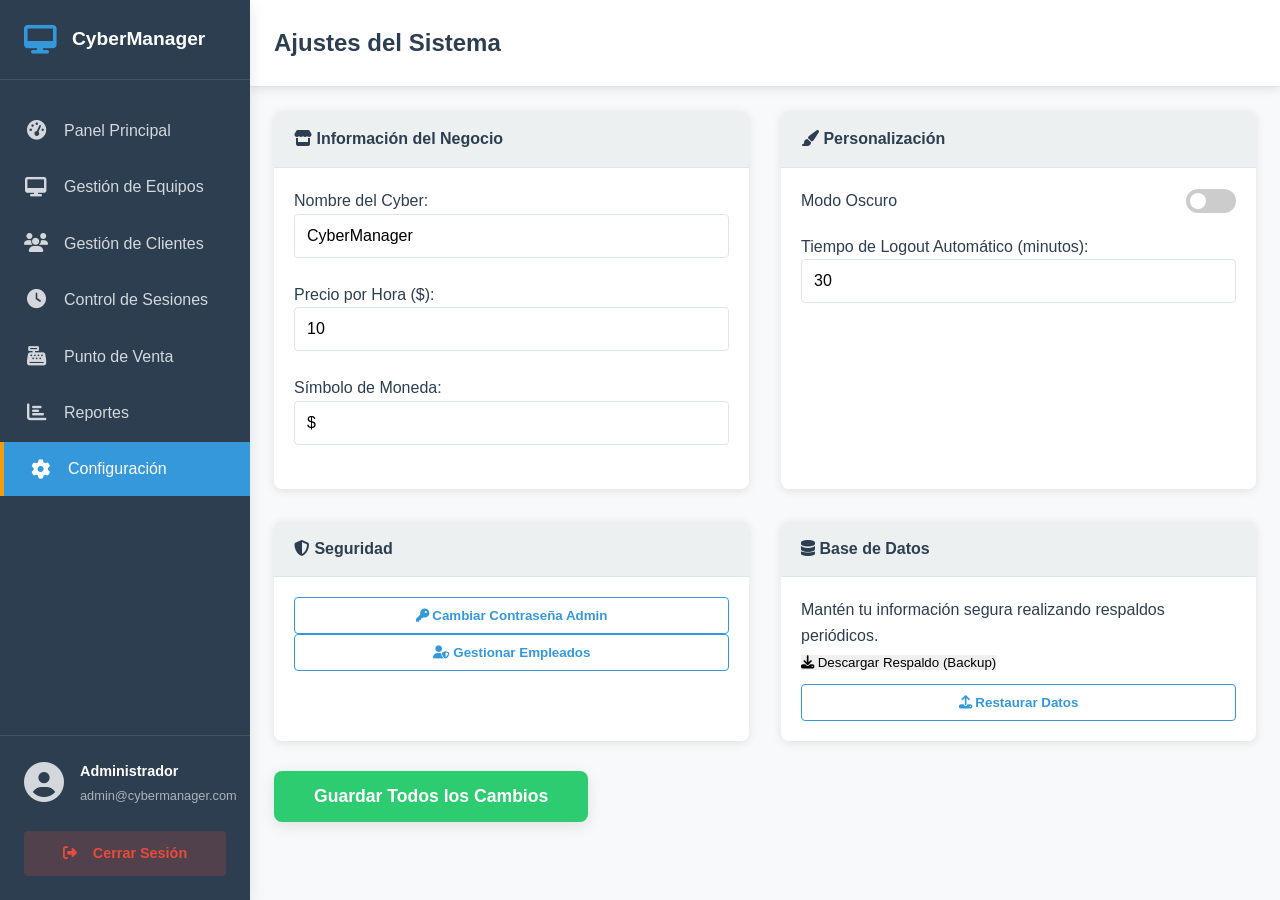
==== src/main/resources/static/configuracion.html @ 74bd5704 "Initial commit: Proyecto Unificado CiberCafe (Spring Boot + Frontend)" ====
<!DOCTYPE html>
<html lang="es">
<head>
    <meta charset="UTF-8">
    <meta name="viewport" content="width=device-width, initial-scale=1.0">
    <title>Configuración - CyberManager</title>
    <link rel="stylesheet" href="css/styles.css">
    <link rel="stylesheet" href="css/dashboard.css">
    <link rel="stylesheet" href="css/configuracion.css">
    <link rel="stylesheet" href="https://cdnjs.cloudflare.com/ajax/libs/font-awesome/6.4.0/css/all.min.css">
    <link rel="icon" type="image/png" href="https://images.icon-icons.com/3645/PNG/256/offer_discount_sales_monday_cyber_icon_227974.png">
</head>
<body>
    <div class="app-container">
        <nav class="sidebar">
            <div class="sidebar-header">
                <div class="logo"><i class="fas fa-desktop"></i><h2>CyberManager</h2></div>
            </div>
            <div class="sidebar-menu">
                <ul>
                    <li><a href="dashboard.html"><i class="fas fa-tachometer-alt"></i><span>Panel Principal</span></a></li>
                    <li><a href="equipos.html"><i class="fas fa-desktop"></i><span>Gestión de Equipos</span></a></li>
                    <li><a href="clientes.html"><i class="fas fa-users"></i><span>Gestión de Clientes</span></a></li>
                    <li><a href="sesiones.html"><i class="fas fa-clock"></i><span>Control de Sesiones</span></a></li>
                    <li><a href="ventas.html"><i class="fas fa-cash-register"></i><span>Punto de Venta</span></a></li>
                    <li><a href="reportes.html"><i class="fas fa-chart-bar"></i><span>Reportes</span></a></li>
                    <li class="active"><a href="configuracion.html"><i class="fas fa-cog"></i><span>Configuración</span></a></li>
                </ul>
            </div>
            <div class="sidebar-footer">
                <div class="user-info">
                    <div class="user-avatar">
                        <i class="fas fa-user-circle"></i>
                    </div>
                    <div class="user-details">
                        <h4>Administrador</h4>
                        <p>admin@cybermanager.com</p>
                    </div>
                </div>
                <a href="index.html" class="logout-btn" onclick="logout(); return false;">
                    <i class="fas fa-sign-out-alt"></i> Cerrar Sesión
                </a>
            </div>
        </nav>

        <main class="main-content">
            <header class="main-header">
                <h1>Ajustes del Sistema</h1>
            </header>

            <div class="content-wrapper">
                <div class="settings-grid">
                    
                    <div class="settings-card">
                        <div class="card-header"><i class="fas fa-store"></i> Información del Negocio</div>
                        <div class="card-body">
                            <div class="form-group">
                                <label>Nombre del Cyber:</label>
                                <input type="text" class="form-control" id="businessName" placeholder="Nombre del negocio">
                            </div>
                            <div class="form-group">
                                <label>Precio por Hora ($):</label>
                                <input type="number" class="form-control" id="costPerHour" placeholder="0.00" step="0.01">
                            </div>
                            <div class="form-group">
                                <label>Símbolo de Moneda:</label>
                                <input type="text" class="form-control" id="currencySymbol" placeholder="$" maxlength="3">
                            </div>
                        </div>
                    </div>

                    <div class="settings-card">
                        <div class="card-header"><i class="fas fa-paint-brush"></i> Personalización</div>
                        <div class="card-body">
                            <div class="setting-item">
                                <span>Modo Oscuro</span>
                                <label class="switch">
                                    <input type="checkbox" id="darkModeToggle">
                                    <span class="slider round"></span>
                                </label>
                            </div>
                            <div class="form-group">
                                <label>Tiempo de Logout Automático (minutos):</label>
                                <input type="number" class="form-control" id="autoLogout" placeholder="30" min="5" max="120">
                            </div>
                        </div>
                    </div>

                    <div class="settings-card">
                        <div class="card-header"><i class="fas fa-shield-alt"></i> Seguridad</div>
                        <div class="card-body">
                            <button class="btn-action"><i class="fas fa-key"></i> Cambiar Contraseña Admin</button>
                            <button class="btn-action"><i class="fas fa-user-shield"></i> Gestionar Empleados</button>
                        </div>
                    </div>

                    <div class="settings-card">
                        <div class="card-header"><i class="fas fa-database"></i> Base de Datos</div>
                        <div class="card-body">
                            <p class="help-text">Mantén tu información segura realizando respaldos periódicos.</p>
                            <button class="btn-save"><i class="fas fa-download"></i> Descargar Respaldo (Backup)</button>
                            <button class="btn-action" style="margin-top: 10px;"><i class="fas fa-upload"></i> Restaurar Datos</button>
                        </div>
                    </div>

                </div>

                <div class="settings-footer">
                    <form id="settingsForm">
                        <button type="submit" class="btn-save-all">Guardar Todos los Cambios</button>
                    </form>
                </div>
            </div>
        </main>
    </div>
    <script src="js/main.js"></script>
    <script src="js/configuracion.js"></script>
</body>
</html>
---- src/main/resources/static/css/styles.css ----
/* CSS Reset y Variables Globales */
* {
    margin: 0;
    padding: 0;
    box-sizing: border-box;
}

:root {
    /* Colores principales */
    --primary-color: #3498db;
    --primary-dark: #2980b9;
    --secondary-color: #2c3e50;
    --secondary-light: #34495e;
    --accent-color: #e74c3c;
    --success-color: #2ecc71;
    --warning-color: #f39c12;
    --danger-color: #e74c3c;
    
    /* Colores de fondo */
    --bg-light: #f8f9fa;
    --bg-white: #ffffff;
    --bg-gray: #ecf0f1;
    --bg-dark: #2c3e50;
    
    /* Colores de texto */
    --text-dark: #2c3e50;
    --text-light: #7f8c8d;
    --text-white: #ffffff;
    
    /* Sombras */
    --shadow-light: 0 2px 10px rgba(0, 0, 0, 0.1);
    --shadow-medium: 0 4px 15px rgba(0, 0, 0, 0.1);
    --shadow-heavy: 0 8px 30px rgba(0, 0, 0, 0.15);
    
    /* Bordes */
    --border-radius: 8px;
    --border-radius-sm: 4px;
    --border-color: #dfe6e9;
    
    /* Espaciado */
    --spacing-xs: 0.5rem;
    --spacing-sm: 1rem;
    --spacing-md: 1.5rem;
    --spacing-lg: 2rem;
    --spacing-xl: 3rem;
}

/* Estilos generales */
body {
    font-family: 'Segoe UI', Tahoma, Geneva, Verdana, sans-serif;
    line-height: 1.6;
    color: var(--text-dark);
    background-color: var(--bg-light);
}

a {
    text-decoration: none;
    color: inherit;
}

ul {
    list-style: none;
}

button {
    cursor: pointer;
    font-family: inherit;
    border: none;
    outline: none;
}

input, select, textarea {
    font-family: inherit;
    font-size: inherit;
}

/* Utilidades */
.container {
    width: 100%;
    max-width: 1200px;
    margin: 0 auto;
    padding: 0 var(--spacing-md);
}

.text-center {
    text-align: center;
}

.mt-1 { margin-top: var(--spacing-xs); }
.mt-2 { margin-top: var(--spacing-sm); }
.mt-3 { margin-top: var(--spacing-md); }
.mt-4 { margin-top: var(--spacing-lg); }

.mb-1 { margin-bottom: var(--spacing-xs); }
.mb-2 { margin-bottom: var(--spacing-sm); }
.mb-3 { margin-bottom: var(--spacing-md); }
.mb-4 { margin-bottom: var(--spacing-lg); }

/* Botones */
.btn {
    display: inline-block;
    padding: 0.75rem 1.5rem;
    border-radius: var(--border-radius-sm);
    font-weight: 600;
    transition: all 0.3s ease;
    border: none;
    cursor: pointer;
}

.btn-primary {
    background-color: var(--primary-color);
    color: var(--text-white);
}

.btn-primary:hover {
    background-color: var(--primary-dark);
    transform: translateY(-2px);
    box-shadow: var(--shadow-medium);
}

.btn-secondary {
    background-color: var(--secondary-color);
    color: var(--text-white);
}

.btn-secondary:hover {
    background-color: var(--secondary-light);
    transform: translateY(-2px);
}

.btn-success {
    background-color: var(--success-color);
    color: var(--text-white);
}

.btn-danger {
    background-color: var(--danger-color);
    color: var(--text-white);
}

.btn-block {
    display: block;
    width: 100%;
}

.btn-sm {
    padding: 0.5rem 1rem;
    font-size: 0.9rem;
}

.btn-lg {
    padding: 1rem 2rem;
    font-size: 1.1rem;
}

/* Tarjetas */
.card {
    background-color: var(--bg-white);
    border-radius: var(--border-radius);
    box-shadow: var(--shadow-light);
    padding: var(--spacing-md);
    margin-bottom: var(--spacing-md);
}

/* Badges */
.badge {
    display: inline-block;
    padding: 0.25rem 0.5rem;
    border-radius: 50px;
    font-size: 0.75rem;
    font-weight: 600;
    text-align: center;
}

/* Scrollbar discreto global para sidebars */
.sidebar, .sidebar * {
    scrollbar-width: thin;
    scrollbar-color: rgba(255,255,255,0.2) transparent;
}

/* Webkit específico */
.sidebar::-webkit-scrollbar {
    width: 4px;
}
.sidebar::-webkit-scrollbar-track {
    background: transparent;
}
.sidebar::-webkit-scrollbar-thumb {
    background: rgba(255,255,255,0.2);
    border-radius: 2px;
}
.sidebar::-webkit-scrollbar-thumb:hover {
    background: rgba(255,255,255,0.3);
}
.badge-primary {
    background-color: var(--primary-color);
    color: var(--text-white);
}

.badge-success {
    background-color: var(--success-color);
    color: var(--text-white);
}

.badge-warning {
    background-color: var(--warning-color);
    color: var(--text-dark);
}

.badge-danger {
    background-color: var(--danger-color);
    color: var(--text-white);
}

/* Estados */
.status {
    display: inline-block;
    padding: 0.25rem 0.75rem;
    border-radius: 50px;
    font-size: 0.85rem;
    font-weight: 600;
}

.status.active {
    background-color: rgba(46, 204, 113, 0.2);
    color: var(--success-color);
}

.status.finished {
    background-color: rgba(149, 165, 166, 0.2);
    color: #95a5a6;
}

.status.pending {
    background-color: rgba(243, 156, 18, 0.2);
    color: var(--warning-color);
}

/* Alertas */
.alert {
    padding: var(--spacing-sm);
    border-radius: var(--border-radius-sm);
    margin-bottom: var(--spacing-sm);
    border-left: 4px solid;
}

.alert-success {
    background-color: rgba(46, 204, 113, 0.1);
    border-left-color: var(--success-color);
    color: #27ae60;
}

.alert-warning {
    background-color: rgba(243, 156, 18, 0.1);
    border-left-color: var(--warning-color);
    color: #d35400;
}

.alert-danger {
    background-color: rgba(231, 76, 60, 0.1);
    border-left-color: var(--danger-color);
    color: #c0392b;
}

.alert-info {
    background-color: rgba(52, 152, 219, 0.1);
    border-left-color: var(--primary-color);
    color: var(--primary-dark);
}

/* Tablas */
.data-table {
    width: 100%;
    border-collapse: collapse;
    background-color: var(--bg-white);
    border-radius: var(--border-radius);
    overflow: hidden;
    box-shadow: var(--shadow-light);
}

.data-table thead {
    background-color: var(--secondary-color);
    color: var(--text-white);
}

.data-table th {
    padding: 1rem;
    text-align: left;
    font-weight: 600;
    font-size: 0.9rem;
    text-transform: uppercase;
    letter-spacing: 0.5px;
}

.data-table tbody tr {
    border-bottom: 1px solid var(--border-color);
    transition: background-color 0.2s ease;
}

.data-table tbody tr:hover {
    background-color: var(--bg-gray);
}

.data-table td {
    padding: 1rem;
    font-size: 0.95rem;
}

/* Formularios básicos (más detalle en forms.css) */
.form-group {
    margin-bottom: var(--spacing-md);
}

.form-label {
    display: block;
    margin-bottom: 0.5rem;
    font-weight: 600;
    color: var(--text-dark);
}

.form-control {
    width: 100%;
    padding: 0.75rem;
    border: 1px solid var(--border-color);
    border-radius: var(--border-radius-sm);
    font-size: 1rem;
    transition: border-color 0.3s ease, box-shadow 0.3s ease;
}

.form-control:focus {
    border-color: var(--primary-color);
    box-shadow: 0 0 0 3px rgba(52, 152, 219, 0.2);
    outline: none;
}

/* Layout principal */
.app-container {
    display: flex;
    min-height: 100vh;
}

/* Utilidades para responsive */
.hide-on-mobile {
    display: block;
}

.show-on-mobile {
    display: none;
}

/* Animaciones */
@keyframes fadeIn {
    from {
        opacity: 0;
        transform: translateY(10px);
    }
    to {
        opacity: 1;
        transform: translateY(0);
    }
}

.fade-in {
    animation: fadeIn 0.5s ease forwards;
}
---- src/main/resources/static/css/dashboard.css ----
/* dashboard.css - Estilos específicos para el panel de control */

/* Sidebar */
.sidebar {
    width: 250px;
    background-color: var(--secondary-color);
    color: var(--text-white);
    display: flex;
    flex-direction: column;
    transition: width 0.3s ease;
    z-index: 100;
    box-shadow: var(--shadow-medium);
    position: sticky;
    top: 0;
    max-height: 100vh;
    overflow-y: auto;
}

/* Personalizar scrollbar del sidebar - Discreto */
.sidebar::-webkit-scrollbar {
    width: 4px;
}

.sidebar::-webkit-scrollbar-track {
    background: transparent;
}

.sidebar::-webkit-scrollbar-thumb {
    background: rgba(255, 255, 255, 0.2);
    border-radius: 2px;
}

.sidebar::-webkit-scrollbar-thumb:hover {
    background: rgba(255, 255, 255, 0.3);
}

.sidebar.collapsed {
    width: 70px;
}

.sidebar-header {
    padding: var(--spacing-md);
    border-bottom: 1px solid rgba(255, 255, 255, 0.1);
    display: flex;
    justify-content: space-between;
    align-items: center;
}

.logo {
    display: flex;
    align-items: center;
    gap: var(--spacing-sm);
}

.logo i {
    font-size: 1.8rem;
    color: var(--primary-color);
}

.logo h2 {
    font-size: 1.2rem;
    font-weight: 700;
}

.toggle-sidebar {
    background: none;
    color: var(--text-white);
    font-size: 1.2rem;
    display: none;
}

.sidebar-menu {
    flex: 1;
    padding: var(--spacing-md) 0;
    overflow-y: auto;
}

.sidebar-menu ul li {
    margin-bottom: 2px;
}

.sidebar-menu ul li a {
    display: flex;
    align-items: center;
    padding: 0.9rem var(--spacing-md);
    color: rgba(255, 255, 255, 0.8);
    transition: all 0.3s ease;
    position: relative;
}

.sidebar-menu ul li a:hover {
    background-color: rgba(255, 255, 255, 0.1);
    color: var(--text-white);
    padding-left: calc(var(--spacing-md) + 5px);
}

.sidebar-menu ul li.active a {
    background-color: var(--primary-color);
    color: var(--text-white);
    border-left: 4px solid var(--warning-color);
}

.sidebar-menu ul li a i {
    font-size: 1.2rem;
    margin-right: var(--spacing-sm);
    width: 24px;
    text-align: center;
}

.sidebar-menu ul li a span {
    flex: 1;
}

.sidebar.collapsed .sidebar-menu ul li a span {
    display: none;
}

.badge.active-sessions {
    background-color: var(--success-color);
    color: white;
    font-size: 0.7rem;
    padding: 0.2rem 0.5rem;
}

.sidebar-footer {
    padding: var(--spacing-md);
    border-top: 1px solid rgba(255, 255, 255, 0.1);
}

.user-info {
    display: flex;
    align-items: center;
    gap: var(--spacing-sm);
    margin-bottom: var(--spacing-md);
}

.user-avatar i {
    font-size: 2.5rem;
    color: rgba(255, 255, 255, 0.8);
}

.user-details h4 {
    font-size: 0.9rem;
    margin-bottom: 0.2rem;
}

.user-details p {
    font-size: 0.8rem;
    color: rgba(255, 255, 255, 0.6);
}

.sidebar.collapsed .user-details {
    display: none;
}

.logout-btn {
    display: flex;
    align-items: center;
    justify-content: center;
    gap: var(--spacing-sm);
    width: 100%;
    padding: 0.7rem;
    background-color: rgba(231, 76, 60, 0.2);
    color: var(--danger-color);
    border-radius: var(--border-radius-sm);
    transition: all 0.3s ease;
    font-weight: 600;
    font-size: 0.9rem;
}

.logout-btn:hover {
    background-color: rgba(231, 76, 60, 0.3);
}

.sidebar.collapsed .logout-btn span {
    display: none;
}

.sidebar.collapsed .logout-btn i {
    margin-right: 0;
}

/* Main Content */
.main-content {
    flex: 1;
    display: flex;
    flex-direction: column;
    transition: margin-left 0.3s ease;
}

.main-content.expanded {
    margin-left: 0;
}

.main-header {
    padding: var(--spacing-md);
    background-color: var(--bg-white);
    border-bottom: 1px solid var(--border-color);
    display: flex;
    justify-content: space-between;
    align-items: center;
    box-shadow: var(--shadow-light);
}

.main-header h1 {
    font-size: 1.5rem;
    font-weight: 700;
    color: var(--secondary-color);
}

.header-actions {
    display: flex;
    align-items: center;
    gap: var(--spacing-md);
}

.search-container {
    position: relative;
}

.search-container input {
    padding: 0.7rem 1rem 0.7rem 2.5rem;
    border: 1px solid var(--border-color);
    border-radius: 50px;
    width: 250px;
    font-size: 0.9rem;
    transition: all 0.3s ease;
}

.search-container input:focus {
    width: 300px;
    border-color: var(--primary-color);
}

.search-container i {
    position: absolute;
    left: 1rem;
    top: 50%;
    transform: translateY(-50%);
    color: var(--text-light);
}

.notifications {
    position: relative;
    cursor: pointer;
    font-size: 1.2rem;
    color: var(--text-light);
    padding: 0.5rem;
}

.notifications .badge {
    position: absolute;
    top: 0;
    right: 0;
    background-color: var(--danger-color);
    color: white;
    font-size: 0.7rem;
    width: 18px;
    height: 18px;
    border-radius: 50%;
    display: flex;
    align-items: center;
    justify-content: center;
}

.date-time {
    font-size: 0.9rem;
    color: var(--text-light);
    font-weight: 600;
}

/* Content Wrapper */
.content-wrapper {
    flex: 1;
    padding: var(--spacing-md);
    overflow-y: auto;
}

/* Dashboard Stats */
.dashboard-stats {
    display: grid;
    grid-template-columns: repeat(auto-fit, minmax(250px, 1fr));
    gap: var(--spacing-md);
    margin-bottom: var(--spacing-lg);
}

.stat-card {
    background-color: var(--bg-white);
    border-radius: var(--border-radius);
    padding: var(--spacing-md);
    display: flex;
    align-items: center;
    gap: var(--spacing-md);
    box-shadow: var(--shadow-light);
    transition: transform 0.3s ease, box-shadow 0.3s ease;
    border-left: 4px solid transparent;
}

.stat-card:hover {
    transform: translateY(-5px);
    box-shadow: var(--shadow-medium);
}

.stat-card:nth-child(1) {
    border-left-color: var(--success-color);
}

.stat-card:nth-child(2) {
    border-left-color: var(--primary-color);
}

.stat-card:nth-child(3) {
    border-left-color: var(--warning-color);
}

.stat-card:nth-child(4) {
    border-left-color: var(--accent-color);
}

.stat-icon {
    width: 60px;
    height: 60px;
    border-radius: 50%;
    display: flex;
    align-items: center;
    justify-content: center;
    font-size: 1.5rem;
}

.stat-icon.income {
    background-color: rgba(46, 204, 113, 0.1);
    color: var(--success-color);
}

.stat-icon.sessions {
    background-color: rgba(52, 152, 219, 0.1);
    color: var(--primary-color);
}

.stat-icon.clients {
    background-color: rgba(243, 156, 18, 0.1);
    color: var(--warning-color);
}

.stat-icon.equipment {
    background-color: rgba(231, 76, 60, 0.1);
    color: var(--accent-color);
}

.stat-info {
    flex: 1;
}

.stat-info h3 {
    font-size: 0.9rem;
    color: var(--text-light);
    margin-bottom: 0.3rem;
    font-weight: 600;
}

.stat-value {
    font-size: 1.8rem;
    font-weight: 700;
    color: var(--text-dark);
    margin-bottom: 0.3rem;
}

.stat-change {
    font-size: 0.85rem;
    display: flex;
    align-items: center;
    gap: 0.3rem;
}

.stat-change.positive {
    color: var(--success-color);
}

.stat-change.negative {
    color: var(--danger-color);
}

/* Dashboard Content */
.dashboard-content {
    display: grid;
    grid-template-columns: 2fr 1fr;
    gap: var(--spacing-lg);
}

.chart-container, .table-container, .quick-actions {
    background-color: var(--bg-white);
    border-radius: var(--border-radius);
    box-shadow: var(--shadow-light);
    overflow: hidden;
}

.chart-header, .table-header {
    padding: var(--spacing-md);
    border-bottom: 1px solid var(--border-color);
    display: flex;
    justify-content: space-between;
    align-items: center;
}

.chart-header h3, .table-header h3, .quick-actions h3 {
    font-size: 1.1rem;
    font-weight: 700;
    color: var(--secondary-color);
}

.chart-filter {
    padding: 0.5rem;
    border: 1px solid var(--border-color);
    border-radius: var(--border-radius-sm);
    background-color: var(--bg-white);
    font-size: 0.9rem;
    color: var(--text-dark);
}

.view-all {
    font-size: 0.9rem;
    color: var(--primary-color);
    font-weight: 600;
}

.view-all:hover {
    text-decoration: underline;
}

.chart-wrapper {
    padding: var(--spacing-md);
    height: 300px;
}

.table-container {
    grid-column: 1 / span 2;
}

.quick-actions {
    grid-column: 1 / span 2;
    margin-top: var(--spacing-lg);
}

.actions-grid {
    display: grid;
    grid-template-columns: repeat(auto-fit, minmax(200px, 1fr));
    gap: var(--spacing-md);
    padding: var(--spacing-md);
}

.action-card {
    background-color: var(--bg-light);
    border-radius: var(--border-radius);
    padding: var(--spacing-md);
    text-align: center;
    transition: all 0.3s ease;
    border: 1px solid transparent;
}

.action-card:hover {
    background-color: var(--bg-white);
    border-color: var(--primary-color);
    transform: translateY(-5px);
    box-shadow: var(--shadow-medium);
}

.action-icon {
    width: 60px;
    height: 60px;
    border-radius: 50%;
    background-color: rgba(52, 152, 219, 0.1);
    color: var(--primary-color);
    display: flex;
    align-items: center;
    justify-content: center;
    margin: 0 auto var(--spacing-sm);
    font-size: 1.5rem;
}

.action-card h4 {
    font-size: 1rem;
    margin-bottom: 0.5rem;
    color: var(--text-dark);
}

.action-card p {
    font-size: 0.85rem;
    color: var(--text-light);
}

/* Main Footer */
.main-footer {
    padding: var(--spacing-md);
    background-color: var(--secondary-color);
    color: var(--text-white);
    text-align: center;
    font-size: 0.9rem;
}

.main-footer p {
    margin-bottom: 0.3rem;
}

/* Notifications Panel */
.notifications-panel {
    position: fixed;
    top: 70px;
    right: 20px;
    width: 350px;
    background-color: var(--bg-white);
    border-radius: var(--border-radius);
    box-shadow: var(--shadow-heavy);
    z-index: 9999;
    overflow: hidden;
}

.notifications-header {
    padding: var(--spacing-md);
    background-color: var(--secondary-color);
    color: var(--text-white);
    display: flex;
    justify-content: space-between;
    align-items: center;
}

.notifications-header h3 {
    font-size: 1.1rem;
    font-weight: 700;
}

.close-notifications {
    background: none;
    color: var(--text-white);
    font-size: 1.2rem;
}

.notifications-list {
    max-height: 400px;
    overflow-y: auto;
}

.notification-item {
    padding: var(--spacing-sm);
    border-bottom: 1px solid var(--border-color);
    display: flex;
    align-items: center;
    gap: var(--spacing-sm);
    transition: background-color 0.2s ease;
}

.notification-item:hover {
    background-color: var(--bg-light);
}

.notification-item.unread {
    background-color: rgba(52, 152, 219, 0.05);
}

.notification-icon {
    width: 40px;
    height: 40px;
    border-radius: 50%;
    background-color: var(--bg-gray);
    display: flex;
    align-items: center;
    justify-content: center;
    font-size: 1.2rem;
    flex-shrink: 0;
}

.notification-content {
    flex: 1;
}

.notification-content p {
    font-size: 0.9rem;
    margin-bottom: 0.2rem;
    color: var(--text-dark);
}

.notification-time {
    font-size: 0.8rem;
    color: var(--text-light);
}

.notifications-footer {
    padding: var(--spacing-sm);
    border-top: 1px solid var(--border-color);
    display: flex;
    justify-content: space-between;
    align-items: center;
}

.view-all-notifications {
    font-size: 0.85rem;
    color: var(--primary-color);
    font-weight: 600;
}

.mark-all-read {
    padding: 0.5rem 1rem;
    background-color: var(--primary-color);
    color: var(--text-white);
    border-radius: var(--border-radius-sm);
    font-size: 0.85rem;
    font-weight: 600;
}

/* Tooltip */
.tooltip {
    position: absolute;
    background-color: var(--secondary-color);
    color: var(--text-white);
    padding: 0.5rem 0.75rem;
    border-radius: var(--border-radius-sm);
    font-size: 0.85rem;
    z-index: 10000;
    box-shadow: var(--shadow-medium);
    max-width: 200px;
    white-space: nowrap;
}

.tooltip:after {
    content: '';
    position: absolute;
    top: 100%;
    left: 50%;
    margin-left: -5px;
    border-width: 5px;
    border-style: solid;
    border-color: var(--secondary-color) transparent transparent transparent;
}
---- src/main/resources/static/css/configuracion.css ----
/* configuracion.css */
.settings-grid {
    display: grid;
    grid-template-columns: repeat(auto-fit, minmax(350px, 1fr));
    gap: var(--spacing-lg);
}

.settings-card {
    background: white;
    border-radius: var(--border-radius);
    box-shadow: var(--shadow-light);
    overflow: hidden;
}

.card-header {
    background: var(--bg-gray);
    padding: 15px 20px;
    font-weight: 700;
    color: var(--secondary-color);
    border-bottom: 1px solid var(--border-color);
}

.card-body {
    padding: 20px;
}

.setting-item {
    display: flex;
    justify-content: space-between;
    align-items: center;
    margin-bottom: 20px;
}

/* El Switch (Toggle) */
.switch {
    position: relative;
    display: inline-block;
    width: 50px;
    height: 24px;
}

.switch input { opacity: 0; width: 0; height: 0; }

.slider {
    position: absolute;
    cursor: pointer;
    top: 0; left: 0; right: 0; bottom: 0;
    background-color: #ccc;
    transition: .4s;
    border-radius: 34px;
}

.slider:before {
    position: absolute;
    content: "";
    height: 16px; width: 16px;
    left: 4px; bottom: 4px;
    background-color: white;
    transition: .4s;
    border-radius: 50%;
}

input:checked + .slider { background-color: var(--primary-color); }
input:checked + .slider:before { transform: translateX(26px); }

.btn-action {
    width: 100%;
    padding: 10px;
    background: white;
    border: 1px solid var(--primary-color);
    color: var(--primary-color);
    border-radius: var(--border-radius-sm);
    cursor: pointer;
    font-weight: 600;
    transition: 0.3s;
}

.btn-action:hover {
    background: var(--primary-color);
    color: white;
}

.btn-save-all {
    margin-top: 30px;
    padding: 15px 40px;
    background: var(--success-color);
    color: white;
    border: none;
    border-radius: var(--border-radius);
    font-size: 1.1rem;
    font-weight: 700;
    cursor: pointer;
    box-shadow: var(--shadow-medium);
}
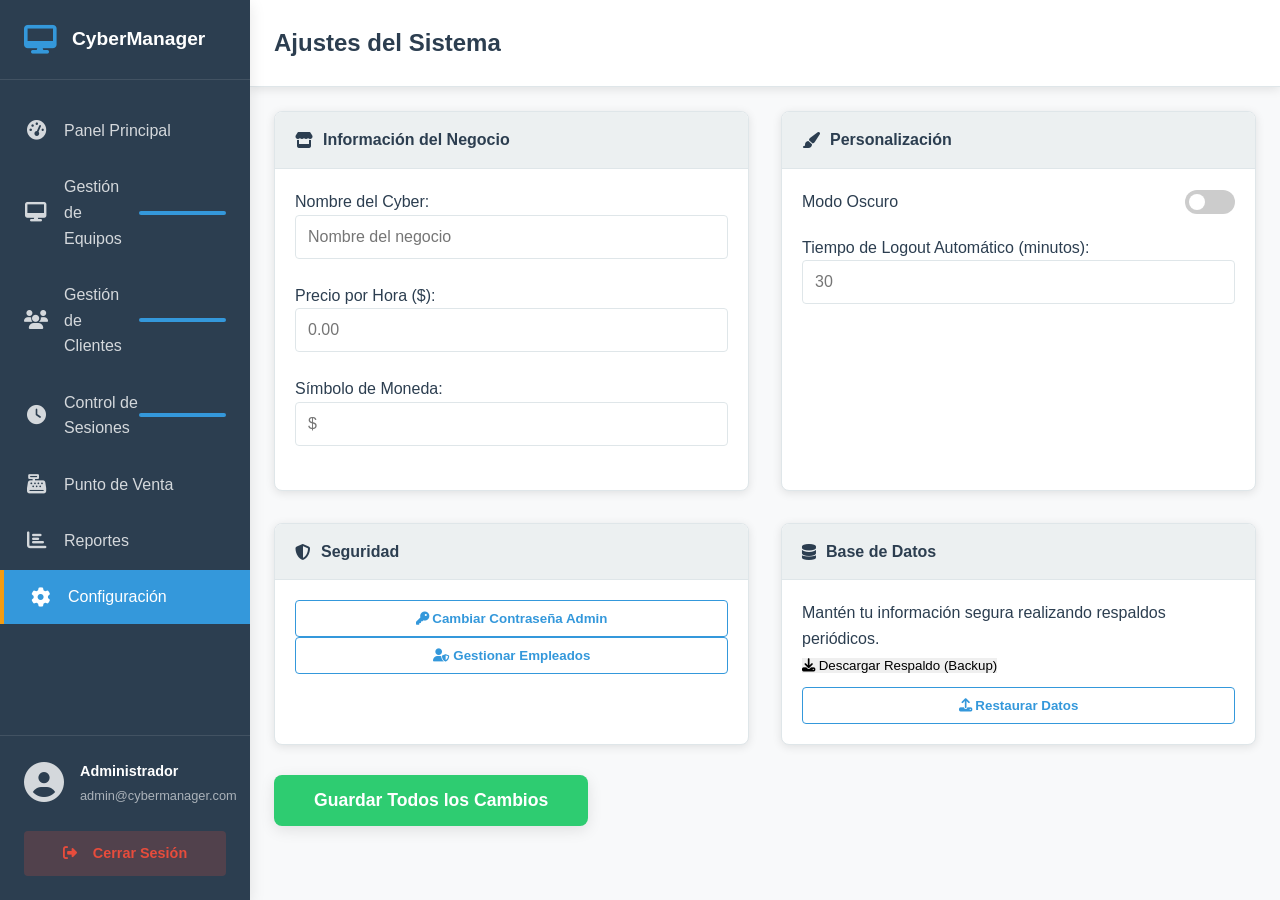
==== commit 25603297: "feat: migración a Spring Boot y unificación de evidencias AA2 y AA3" ====
--- a/src/main/resources/static/configuracion.html
+++ b/src/main/resources/static/configuracion.html
@@ -19,9 +19,9 @@
             <div class="sidebar-menu">
                 <ul>
                     <li><a href="dashboard.html"><i class="fas fa-tachometer-alt"></i><span>Panel Principal</span></a></li>
-                    <li><a href="equipos.html"><i class="fas fa-desktop"></i><span>Gestión de Equipos</span></a></li>
-                    <li><a href="clientes.html"><i class="fas fa-users"></i><span>Gestión de Clientes</span></a></li>
-                    <li><a href="sesiones.html"><i class="fas fa-clock"></i><span>Control de Sesiones</span></a></li>
+                    <li><a href="equipos.html"><i class="fas fa-desktop"></i><span>Gestión de Equipos</span><span class="badge" id="navEquiposBadge" style="margin-left: auto;"></span></a></li>
+                    <li><a href="clientes.html"><i class="fas fa-users"></i><span>Gestión de Clientes</span><span class="badge" id="navClientesBadge" style="margin-left: auto;"></span></a></li>
+                    <li><a href="sesiones.html"><i class="fas fa-clock"></i><span>Control de Sesiones</span><span class="badge" id="navSessionsBadge" style="margin-left: auto;"></span></a></li>
                     <li><a href="ventas.html"><i class="fas fa-cash-register"></i><span>Punto de Venta</span></a></li>
                     <li><a href="reportes.html"><i class="fas fa-chart-bar"></i><span>Reportes</span></a></li>
                     <li class="active"><a href="configuracion.html"><i class="fas fa-cog"></i><span>Configuración</span></a></li>
--- a/src/main/resources/static/css/styles.css
+++ b/src/main/resources/static/css/styles.css
@@ -45,6 +45,86 @@
     --spacing-xl: 3rem;
 }
 
+/* --- ESTILOS MODO OSCURO --- */
+body.dark-mode {
+    --bg-light: #121212;
+    --bg-white: #1e1e1e;
+    --bg-gray: #2d2d2d;
+    --bg-dark: #000000;
+    --text-dark: #f0f0f0;  /* Texto casi blanco para alto contraste */
+    --text-light: #b0b0b0; /* Texto gris claro para descripciones */
+    --text-white: #ffffff;
+    --border-color: #383838;
+    --secondary-color: #34495e; /* Un poco más claro para mejor visibilidad */
+}
+
+body.dark-mode {
+    background-color: var(--bg-light);
+    color: var(--text-dark);
+}
+
+body.dark-mode .main-content { background-color: #121212; }
+body.dark-mode .sidebar { background-color: #111; border-right: 1px solid #333; }
+body.dark-mode .main-header { background-color: #1a1a1a; border-bottom-color: #333; }
+body.dark-mode .main-header h1 { color: #fff; }
+
+body.dark-mode .card, 
+body.dark-mode .stat-card, 
+body.dark-mode .pc-card, 
+body.dark-mode .equipo-card, 
+body.dark-mode .cliente-card, 
+body.dark-mode .table-container, 
+body.dark-mode .filter-section,
+body.dark-mode .cart-section,
+body.dark-mode .product-card,
+body.dark-mode .report-filters,
+body.dark-mode .chart-container,
+body.dark-mode .quick-actions,
+body.dark-mode .action-card { 
+    background-color: #1e1e1e !important; 
+    border-color: #333 !important;
+    color: #f0f0f0 !important;
+}
+
+/* Corregir texto azul oscuro que se ve mal */
+body.dark-mode h2, 
+body.dark-mode h3, 
+body.dark-mode h4,
+body.dark-mode label,
+body.dark-mode .summary-item span,
+body.dark-mode .pc-name,
+body.dark-mode .item-name,
+body.dark-mode .stat-label {
+    color: #5dade2 !important; /* Azul celeste brillante */
+}
+
+body.dark-mode .summary-item.total span {
+    color: #2ecc71 !important; /* El total mejor en verde brillante */
+}
+
+body.dark-mode .btn-outline-primary {
+    color: #5dade2;
+    border-color: #5dade2;
+}
+
+body.dark-mode .category-tag {
+    background-color: rgba(93, 173, 226, 0.2);
+    color: #5dade2;
+}
+
+body.dark-mode .data-table td { color: #e0e0e0; border-bottom-color: #333; }
+body.dark-mode .data-table thead th { background-color: #2c3e50; color: #fff; }
+body.dark-mode .data-table tbody tr:hover { background-color: #252525; }
+
+body.dark-mode input, body.dark-mode select, body.dark-mode textarea {
+    background-color: #252525 !important;
+    color: #fff !important;
+    border-color: #444 !important;
+}
+
+body.dark-mode .stat-value { color: #fff; }
+body.dark-mode .stat-label { color: #bbb; }
+
 /* Estilos generales */
 body {
     font-family: 'Segoe UI', Tahoma, Geneva, Verdana, sans-serif;
@@ -346,6 +426,72 @@
 
 .show-on-mobile {
     display: none;
+}
+
+/* --- MODALES GLOBALES --- */
+.modal {
+    display: none;
+    position: fixed !important;
+    top: 0;
+    left: 0;
+    width: 100vw;
+    height: 100vh;
+    background-color: rgba(0, 0, 0, 0.7);
+    z-index: 10000;
+    align-items: center;
+    justify-content: center;
+    backdrop-filter: blur(5px);
+}
+
+.modal.show {
+    display: flex !important;
+}
+
+.modal-content {
+    background-color: var(--bg-white);
+    border-radius: 12px;
+    width: 90%;
+    max-width: 550px;
+    max-height: 85vh;
+    overflow-y: auto;
+    box-shadow: var(--shadow-heavy);
+    position: relative;
+    padding: 0;
+    animation: modalSlideUp 0.4s ease-out;
+}
+
+@keyframes modalSlideUp {
+    from { opacity: 0; transform: translateY(50px); }
+    to { opacity: 1; transform: translateY(0); }
+}
+
+.modal-header {
+    padding: 1.5rem;
+    border-bottom: 1px solid var(--border-color);
+    display: flex;
+    justify-content: space-between;
+    align-items: center;
+    background-color: var(--secondary-color);
+    color: white;
+    border-radius: 12px 12px 0 0;
+}
+
+.modal-body {
+    padding: 2rem;
+}
+
+.close-modal {
+    background: none;
+    border: none;
+    color: white;
+    font-size: 2rem;
+    cursor: pointer;
+    line-height: 0.5;
+    transition: transform 0.2s;
+}
+
+.close-modal:hover {
+    transform: scale(1.2);
 }
 
 /* Animaciones */
@@ -362,4 +508,18 @@
 
 .fade-in {
     animation: fadeIn 0.5s ease forwards;
-}+}
+/* Estilos para badges en el sidebar */
+.sidebar-menu ul li a {
+    display: flex;
+    align-items: center;
+}
+
+.sidebar-menu .badge {
+    background-color: var(--primary-color);
+    color: white;
+    font-size: 0.7rem;
+    padding: 2px 6px;
+    border-radius: 10px;
+    margin-left: auto;
+}
--- a/src/main/resources/static/css/configuracion.css
+++ b/src/main/resources/static/css/configuracion.css
@@ -6,10 +6,11 @@
 }
 
 .settings-card {
-    background: white;
+    background: var(--bg-white);
     border-radius: var(--border-radius);
     box-shadow: var(--shadow-light);
     overflow: hidden;
+    border: 1px solid var(--border-color);
 }
 
 .card-header {
@@ -18,6 +19,37 @@
     font-weight: 700;
     color: var(--secondary-color);
     border-bottom: 1px solid var(--border-color);
+    display: flex;
+    align-items: center;
+    gap: 10px;
+}
+
+/* Modo Oscuro para Configuración */
+body.dark-mode .settings-card {
+    background-color: #1e1e1e !important;
+    border-color: #333 !important;
+    color: #f0f0f0 !important;
+}
+
+body.dark-mode .card-header {
+    background-color: #252525;
+    color: #5dade2; /* Azul brillante para títulos */
+    border-bottom-color: #333;
+}
+
+body.dark-mode .btn-action {
+    background-color: #2d2d2d;
+    color: #5dade2;
+    border-color: #5dade2;
+}
+
+body.dark-mode .btn-action:hover {
+    background-color: #5dade2;
+    color: #111;
+}
+
+body.dark-mode .help-text {
+    color: #aaa;
 }
 
 .card-body {
